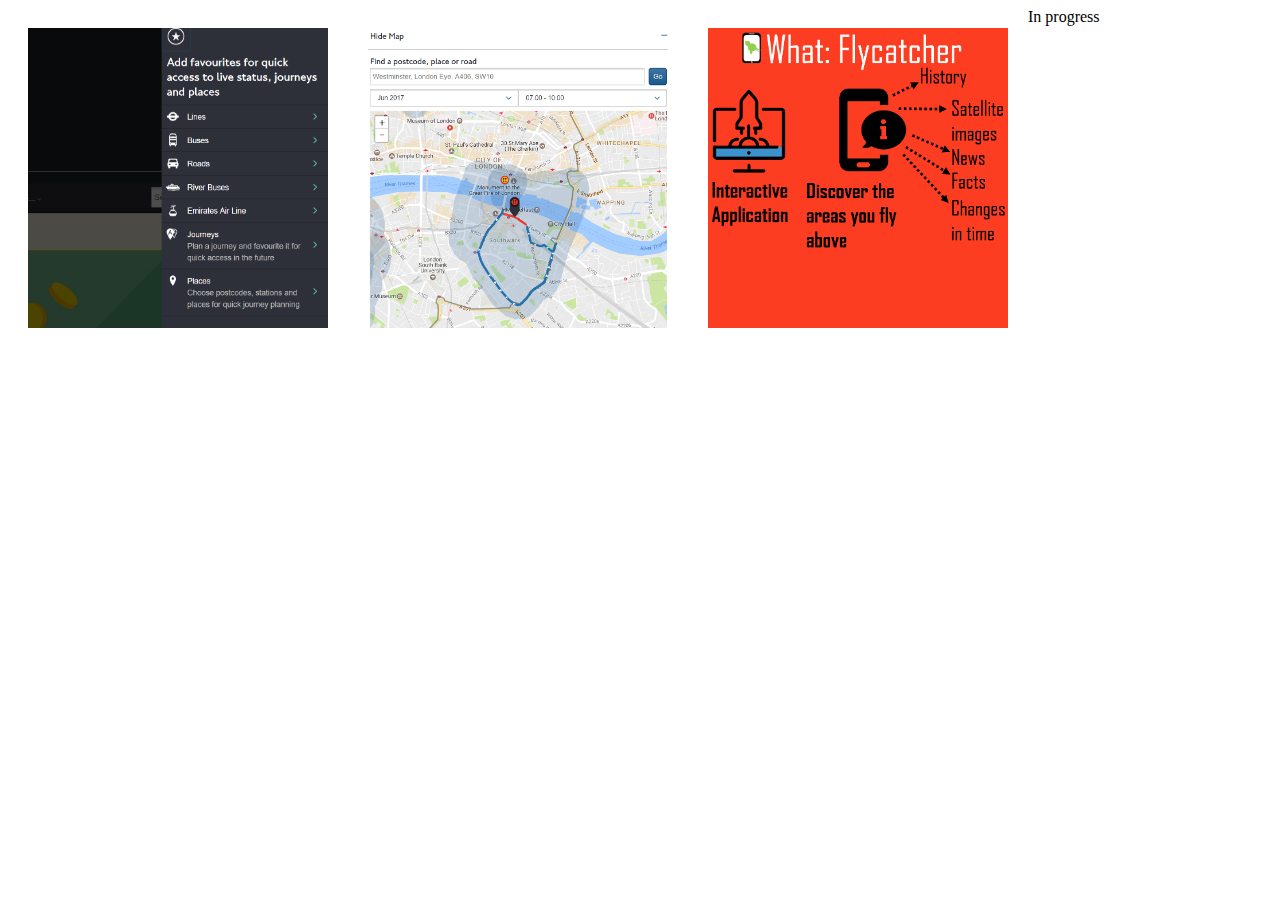
==== portfolio.html @ e0bfd677 "Update portfolio.html" ====
<!DOCTYPE html>
<html>
<head>
  <link rel="stylesheet" href="styles.css">
  <title>Afroditi Katika</title>
  <meta name="viewport" content="width=device-width, initial-scale=1.0">
</head>
<body>
In progress
  <img src="Screenshot%20(31).png" alt="TfL project - Personalisation">
  <img src="Screenshot%20(32).png" alt="TfL project - Travel Advice maps">
  <img src="Screenshot%20(33).png" alt="NASA Hackathon submission">

</body>
</html>
---- styles.css ----
.city {
    float: left;
    margin: 5px;
    padding: 15px;
    max-width: 300px;
    min-width: 300px;
    height: 300px;
    background-color: #22A39F;
    opacity: 0.7;
  
  }

img {

    float: left;
    margin: 5px;
    padding: 15px;
    max-width: 300px;
    min-width: 300px;
    height: 300px; 
}

h1 {
    font-family: garamond;
    color: #22A39F;
    font-size: 50px;
    text-align: center;
}


h3 {
    font-size: 20px;
    font-family: garamond;
    text-align: center;
    color: #727878;
}

h2 {
    font-family: arial;
    font-size: 40px;
    text-align: center;
}


#AboutDIV, #WorkDIV, #EducationDIV, #ToolboxDIV, #ConnectDIV {
    font-family: arial;
    font-size: 20px;
    text-align: left;
    display: none;
}

ul {
    list-style-type: square;
}
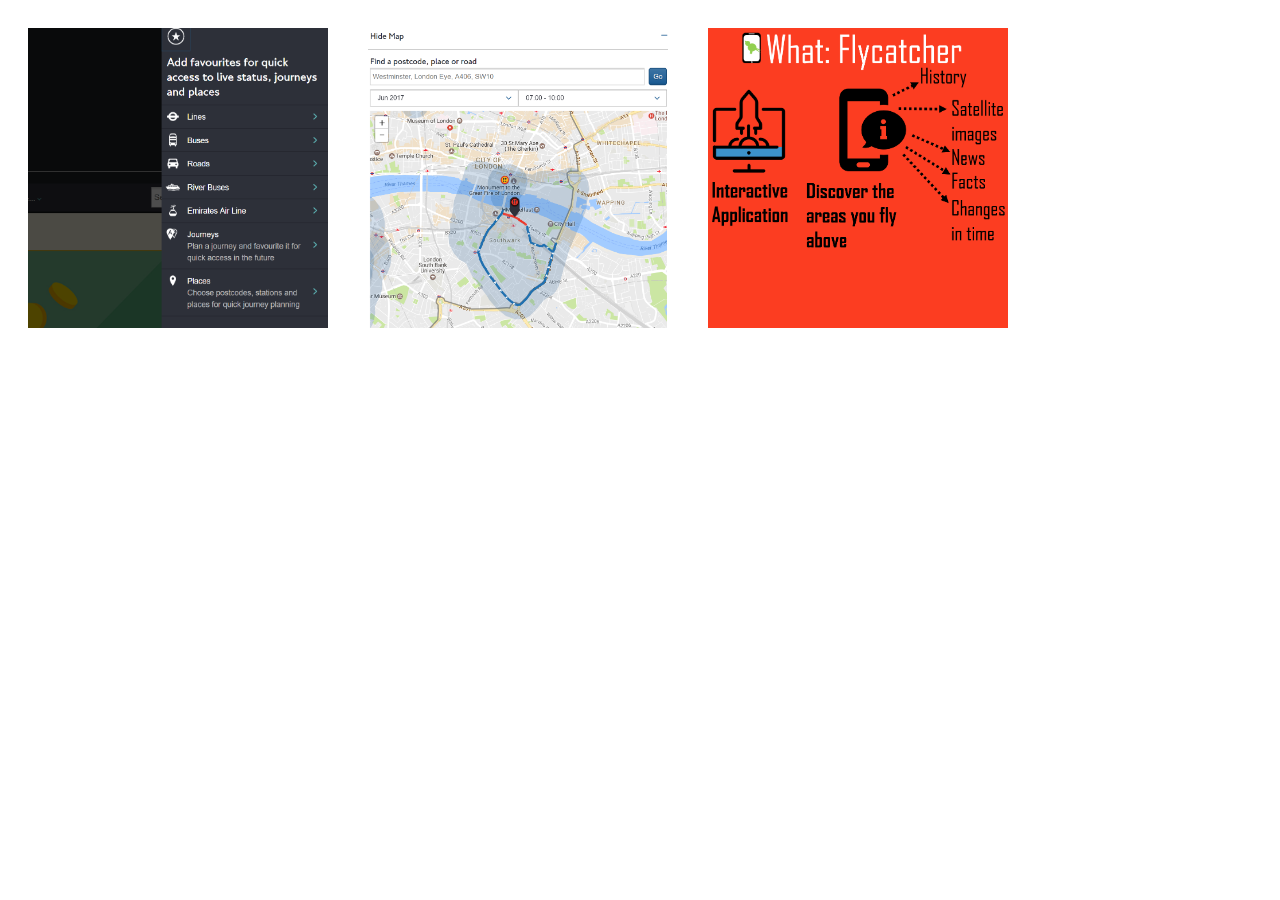
==== commit d642a8c7: "Update portfolio.html" ====
--- a/portfolio.html
+++ b/portfolio.html
@@ -2,11 +2,11 @@
 <html>
 <head>
   <link rel="stylesheet" href="styles.css">
-  <title>Afroditi Katika</title>
+  <title>Afroditi Katika - Portfolio</title>
+  <link rel="shortcut icon" href="favicon.ico" type="image/x-icon">
   <meta name="viewport" content="width=device-width, initial-scale=1.0">
 </head>
 <body>
-In progress
   <img src="Screenshot%20(31).png" alt="TfL project - Personalisation">
   <img src="Screenshot%20(32).png" alt="TfL project - Travel Advice maps">
   <img src="Screenshot%20(33).png" alt="NASA Hackathon submission">
--- a/styles.css
+++ b/styles.css
@@ -42,7 +42,7 @@
 }
 
 
-#AboutDIV, #WorkDIV, #EducationDIV, #ToolboxDIV, #ConnectDIV {
+#AboutDIV, #WorkDIV, #EducationDIV, #ToolboxDIV, #ConnectDIV, #PastAdventuresDIV {
     font-family: arial;
     font-size: 20px;
     text-align: left;
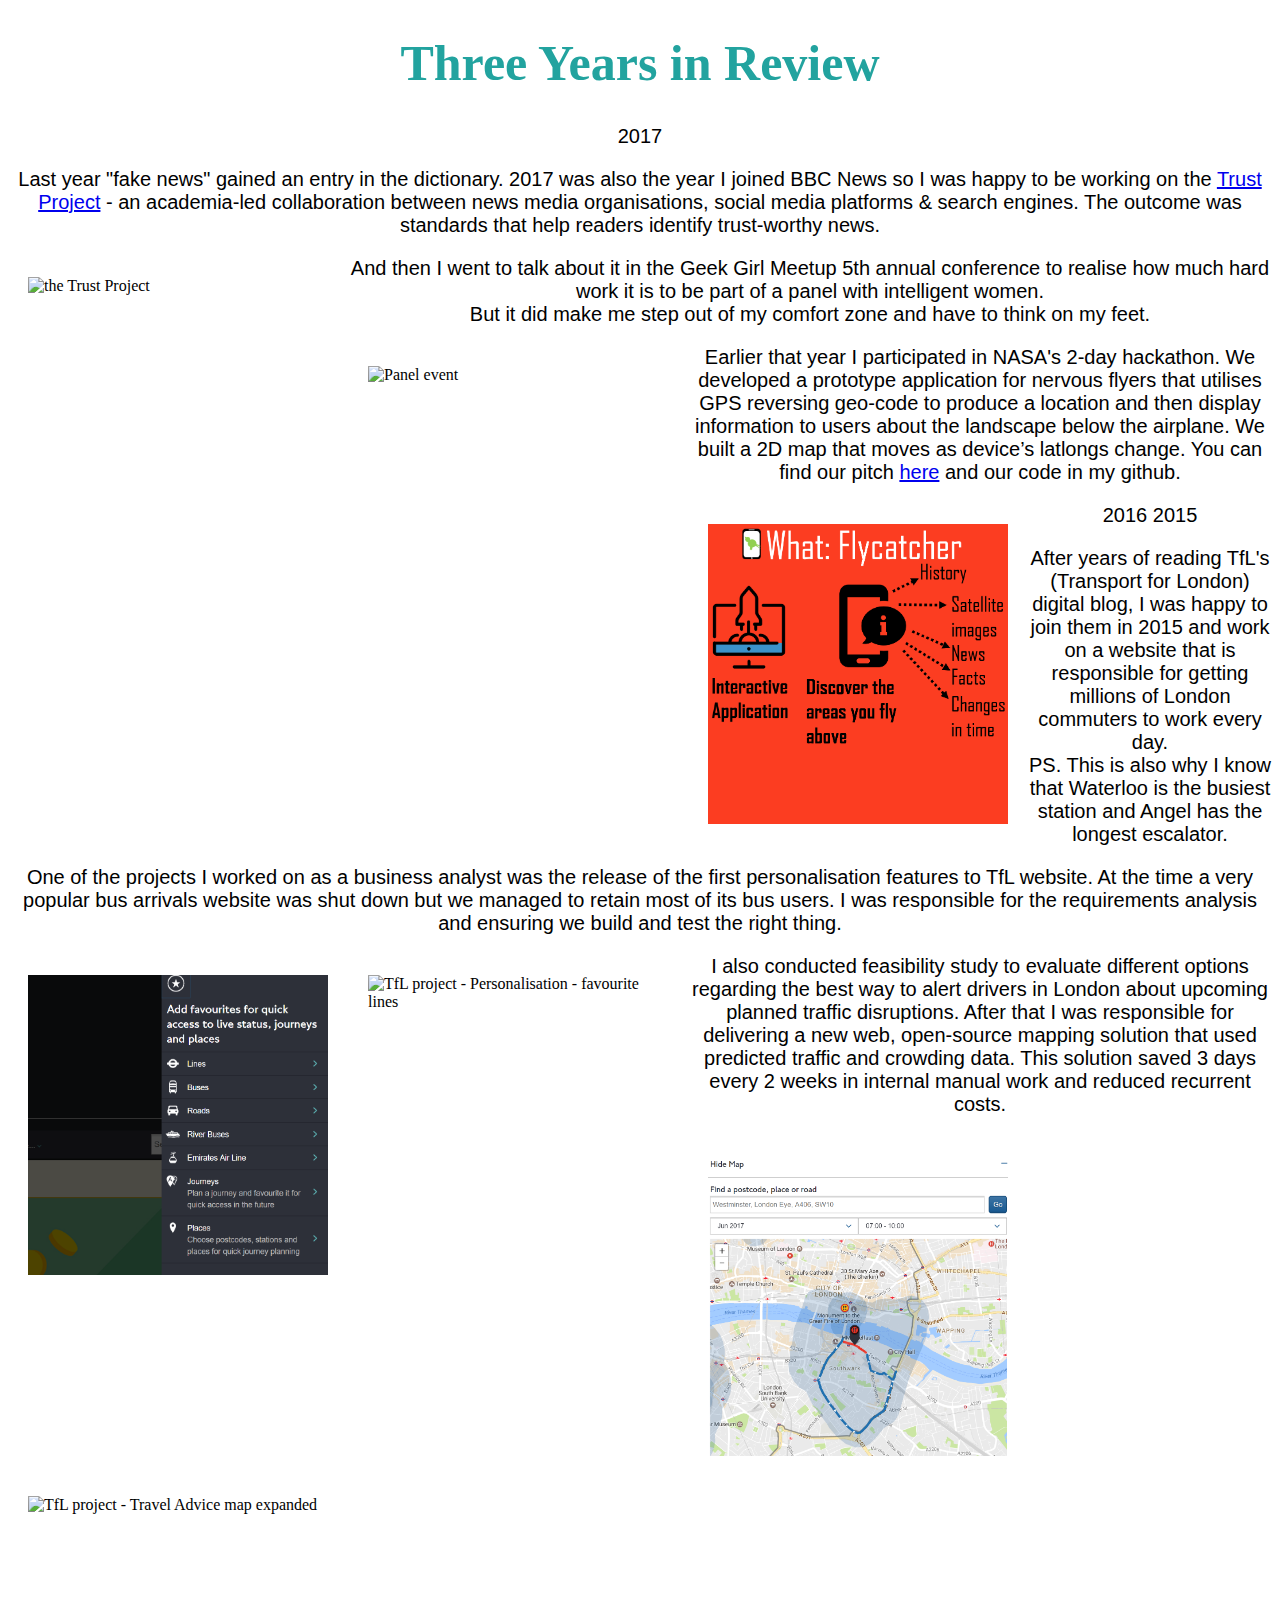
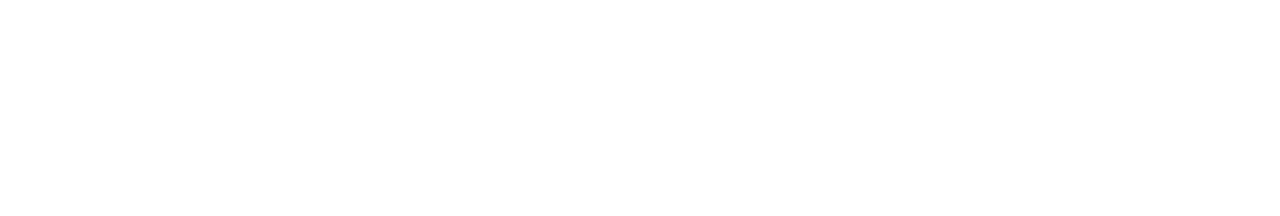
==== commit afe7f700: "Update portfolio.html" ====
--- a/portfolio.html
+++ b/portfolio.html
@@ -7,9 +7,38 @@
   <meta name="viewport" content="width=device-width, initial-scale=1.0">
 </head>
 <body>
+	 <h1>Three Years in Review</h1>
+	 <div class="yearcity">
+	 	<p class="year">2017</p> 
+	 </div>
+	 <div class="whitecity">
+	 	<p>Last year "fake news" gained an entry in the dictionary. 2017 was also the year I joined BBC News so I was happy to be working on the <a href="https://thetrustproject.org/">Trust Project</a> - an academia-led collaboration between news media organisations, social media platforms & search engines. The outcome was standards that help readers identify trust-worthy news.</p>
+	 </div>
+	 <img src="Screenshot%20(42).png" alt="the Trust Project">
+	 <div class="whitecity">
+	 	<p>And then I went to talk about it in the Geek Girl Meetup 5th annual conference to realise how much hard work it is to be part of a panel with intelligent women. <br>But it did make me step out of my comfort zone and have to think on my feet. </p>
+	 </div>
+	 <img src="socialmedia.jpg" alt="Panel event"> 
+	  <div class="whitecity">
+	 	<p>Earlier that year I participated in NASA's 2-day hackathon. We developed a prototype application for nervous flyers that utilises GPS reversing geo-code to produce a location and then display information to users about the landscape below the airplane. We built a 2D map that moves as device’s latlongs change. You can find our pitch <a href="https://2017.spaceappschallenge.org/challenges/earth-and-us/pilots-plus/teams/flycatcher/project">here</a> and our code in my github.</p>
+	 </div>
+	 <img src="Screenshot%20(33).png" alt="NASA Hackathon submission">
+ 	 <div class="yearcity">
+	 	<p class="year">2016 2015</p>
+	 </div>
+	 <div class="whitecity">
+	 	<p>After years of reading TfL's (Transport for London) digital blog, I was happy to join them in 2015 and work on a website that is responsible for getting millions of London commuters to work every day.<br>PS. This is also why I know that Waterloo is the busiest station and Angel has the longest escalator.</p>
+	 </div>
+	 <div class="whitecity">
+	 	<p>One of the projects I worked on as a business analyst was the release of the first personalisation features to TfL website. At the time a very popular bus arrivals website was shut down but we managed to retain most of its bus users. I was responsible for the requirements analysis and ensuring we build and test the right thing. </p>
+	 </div>
   <img src="Screenshot%20(31).png" alt="TfL project - Personalisation">
+  <img src="Screenshot%20(43).png" alt="TfL project - Personalisation - favourite lines">
+   <div class="whitecity">
+	 	<p>I also conducted feasibility study to evaluate different options regarding the best way to alert drivers in London about upcoming planned traffic disruptions. After that I was responsible for delivering a new web, open-source mapping solution that used predicted traffic and crowding data. This solution saved 3 days every 2 weeks in internal manual work and reduced recurrent costs.</p>
+	 </div>
   <img src="Screenshot%20(32).png" alt="TfL project - Travel Advice maps">
-  <img src="Screenshot%20(33).png" alt="NASA Hackathon submission">
-
+  <img src="Screenshot%20(44).png" alt="TfL project - Travel Advice map expanded">
+ 
 </body>
 </html>
--- a/styles.css
+++ b/styles.css
@@ -9,6 +9,33 @@
     opacity: 0.7;
   
   }
+
+.dweller {
+    float: left;
+    margin: 5px;
+    padding: 15px;
+    min-width: 640px;
+    max-width: 640px;
+    height: 300px;
+    background-color: #22A39F;
+    opacity: 0.7;
+  
+  }
+
+  @media only screen and (max-width:680px) {
+  /* For mobile phones: */
+  .dweller {
+    float: left;
+    margin: 5px;
+    padding: 15px;
+    max-width: 300px;
+    min-width: 300px;
+    height: 300px;
+    background-color: #22A39F;
+    opacity: 0.7;
+  
+  }
+}
 
 img {
 
@@ -52,3 +79,10 @@
 ul {
     list-style-type: square;
 }
+
+p {
+
+ font-family: arial;
+    font-size: 20px;
+    text-align: center   
+}
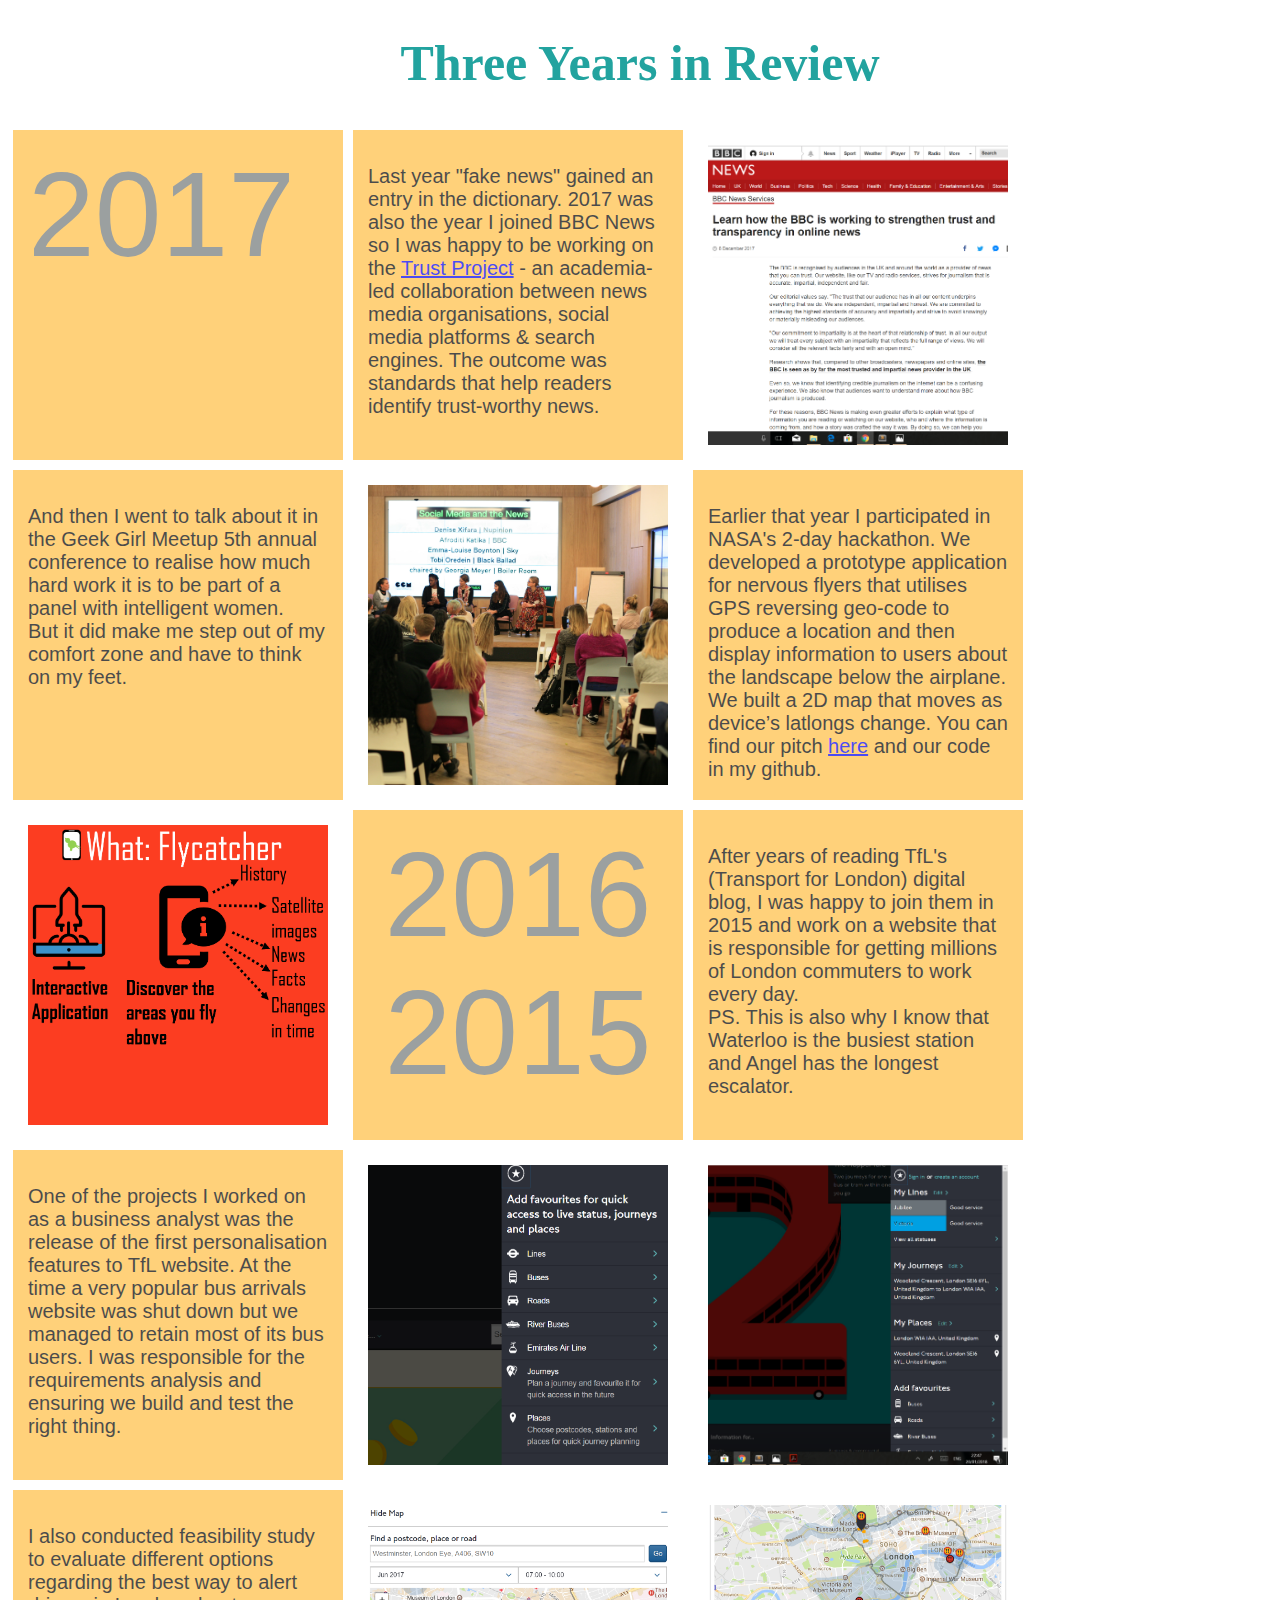
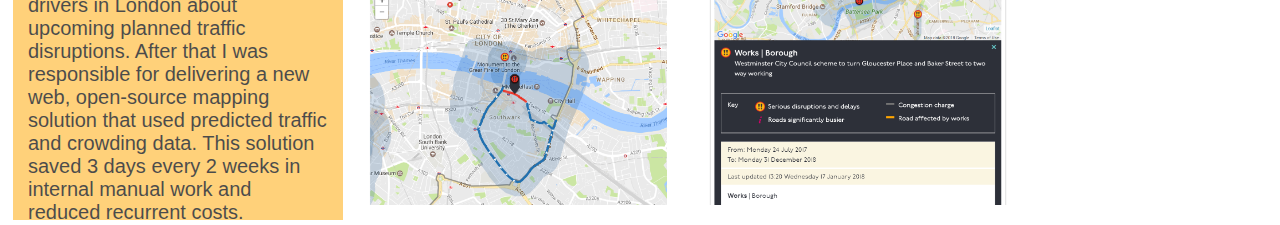
==== commit 3ae18ede: "Update portfolio.html" ====
--- a/portfolio.html
+++ b/portfolio.html
@@ -5,6 +5,16 @@
   <title>Afroditi Katika - Portfolio</title>
   <link rel="shortcut icon" href="favicon.ico" type="image/x-icon">
   <meta name="viewport" content="width=device-width, initial-scale=1.0">
+	<!-- Global site tag (gtag.js) - Google Analytics -->
+<script async src="https://www.googletagmanager.com/gtag/js?id=UA-112843878-1"></script>
+<script>
+  window.dataLayer = window.dataLayer || [];
+  function gtag(){dataLayer.push(arguments);}
+  gtag('js', new Date());
+
+  gtag('config', 'UA-112843878-1');
+</script>
+
 </head>
 <body>
 	 <h1>Three Years in Review</h1>
--- a/styles.css
+++ b/styles.css
@@ -9,6 +9,31 @@
     opacity: 0.7;
   
   }
+
+ .whitecity {
+    float: left;
+    margin: 5px;
+    padding: 15px;
+    max-width: 300px;
+    min-width: 300px;
+    height: 300px;
+    background-color: #ffbe42;
+    opacity: 0.7;
+  
+  } 
+
+  .yearcity {
+    float: left;
+    margin: 5px;
+    padding: 15px;
+    max-width: 300px;
+    min-width: 300px;
+    height: 300px;
+    background-color: #ffbe42;
+    opacity: 0.7;
+    
+  
+  } 
 
 .dweller {
     float: left;
@@ -37,6 +62,14 @@
   }
 }
 
+.year {
+     font-family: arial;
+     font-size: 120px;
+     color: #727878;
+     text-align: center;
+     display: table-cell;
+    vertical-align: middle;
+}
 img {
 
     float: left;
@@ -84,5 +117,12 @@
 
  font-family: arial;
     font-size: 20px;
-    text-align: center   
+    text-align: left;
 }
+
+#small {
+
+ font-family: arial;
+    font-size: 20px;
+    text-align: center;  
+}
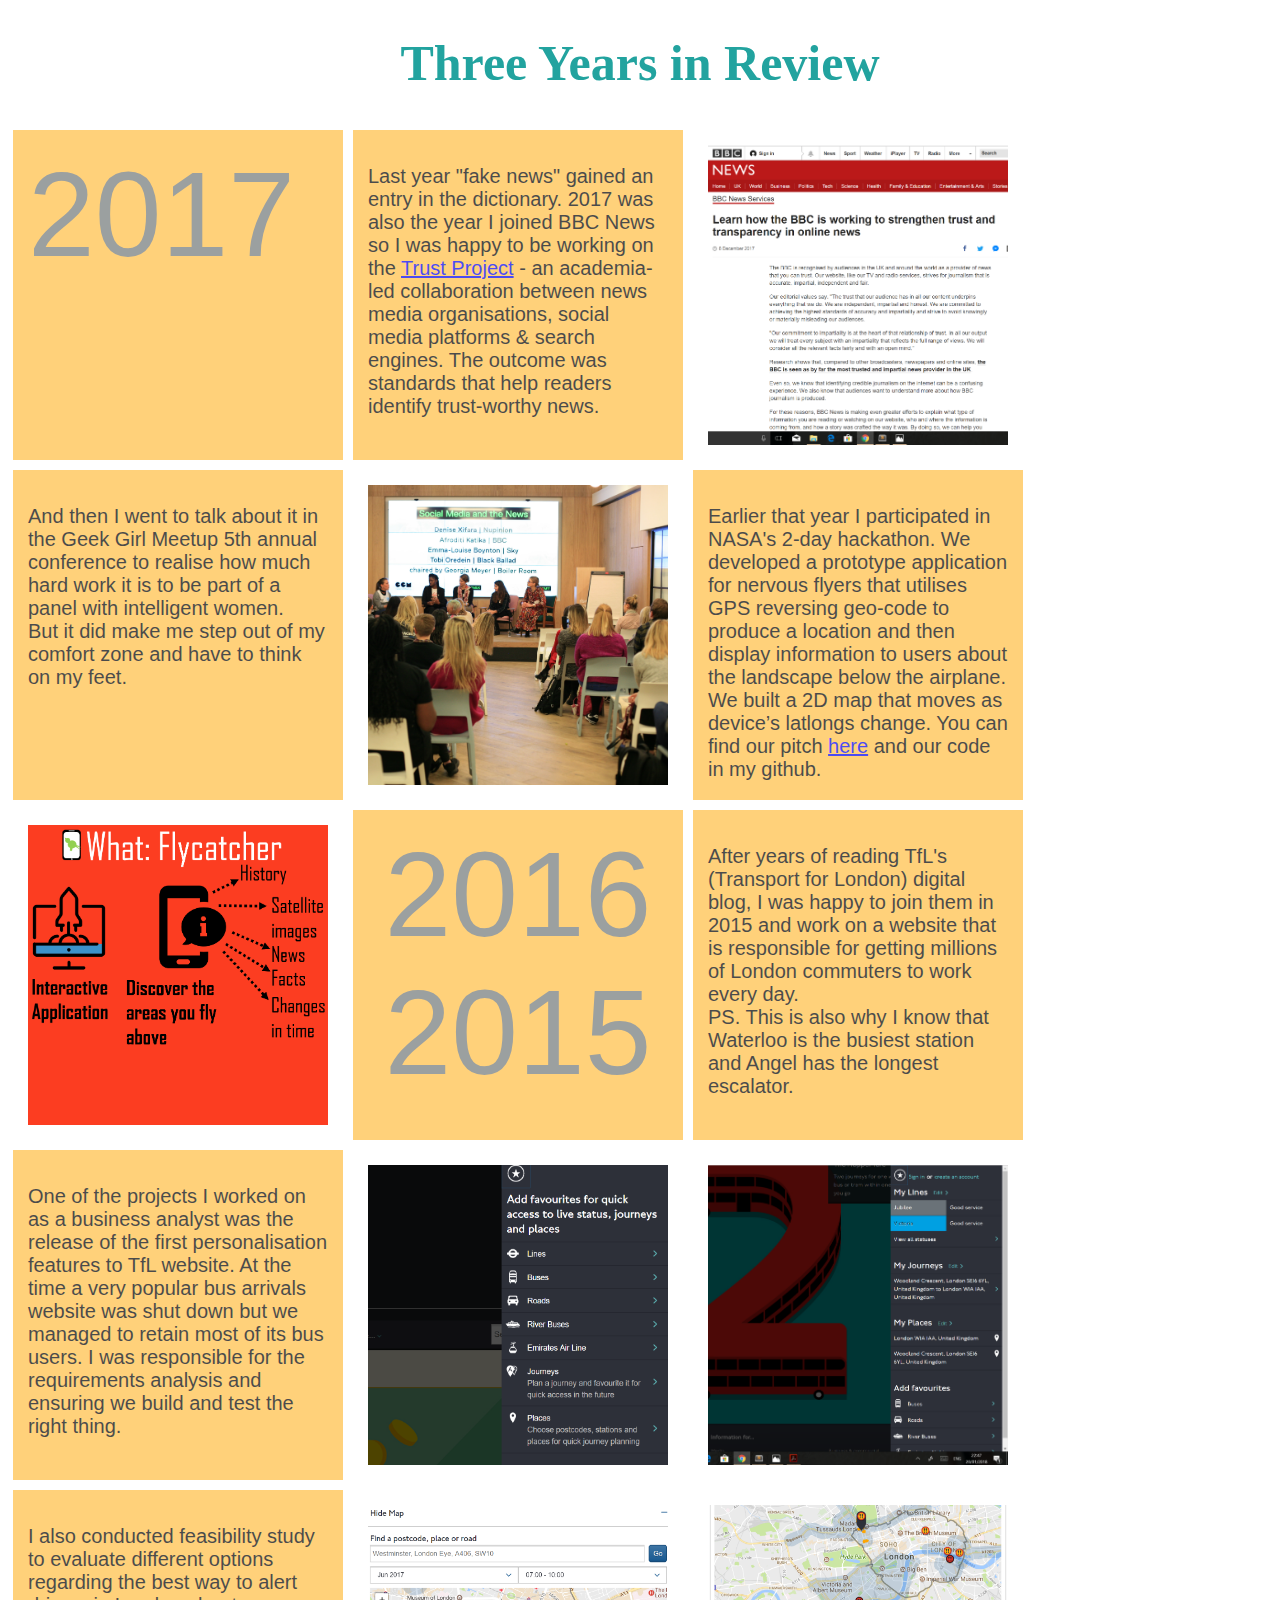
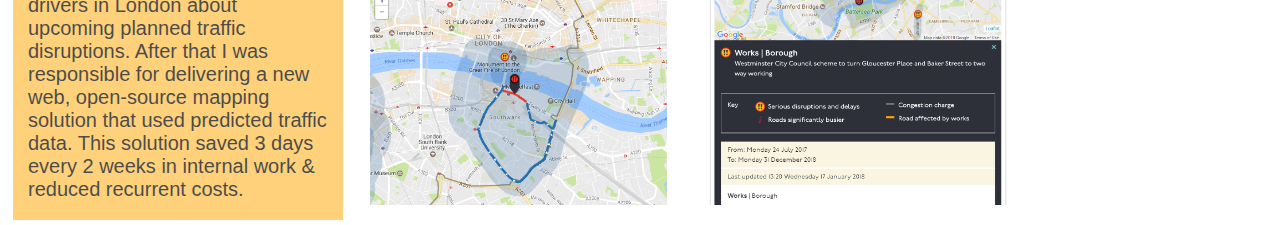
==== commit 76a8d230: "Update portfolio.html" ====
--- a/portfolio.html
+++ b/portfolio.html
@@ -45,7 +45,7 @@
   <img src="Screenshot%20(31).png" alt="TfL project - Personalisation">
   <img src="Screenshot%20(43).png" alt="TfL project - Personalisation - favourite lines">
    <div class="whitecity">
-	 	<p>I also conducted feasibility study to evaluate different options regarding the best way to alert drivers in London about upcoming planned traffic disruptions. After that I was responsible for delivering a new web, open-source mapping solution that used predicted traffic and crowding data. This solution saved 3 days every 2 weeks in internal manual work and reduced recurrent costs.</p>
+	 	<p>I also conducted feasibility study to evaluate different options regarding the best way to alert drivers in London about upcoming planned traffic disruptions. After that I was responsible for delivering a new web, open-source mapping solution that used predicted traffic data. This solution saved 3 days every 2 weeks in internal work & reduced recurrent costs.</p>
 	 </div>
   <img src="Screenshot%20(32).png" alt="TfL project - Travel Advice maps">
   <img src="Screenshot%20(44).png" alt="TfL project - Travel Advice map expanded">
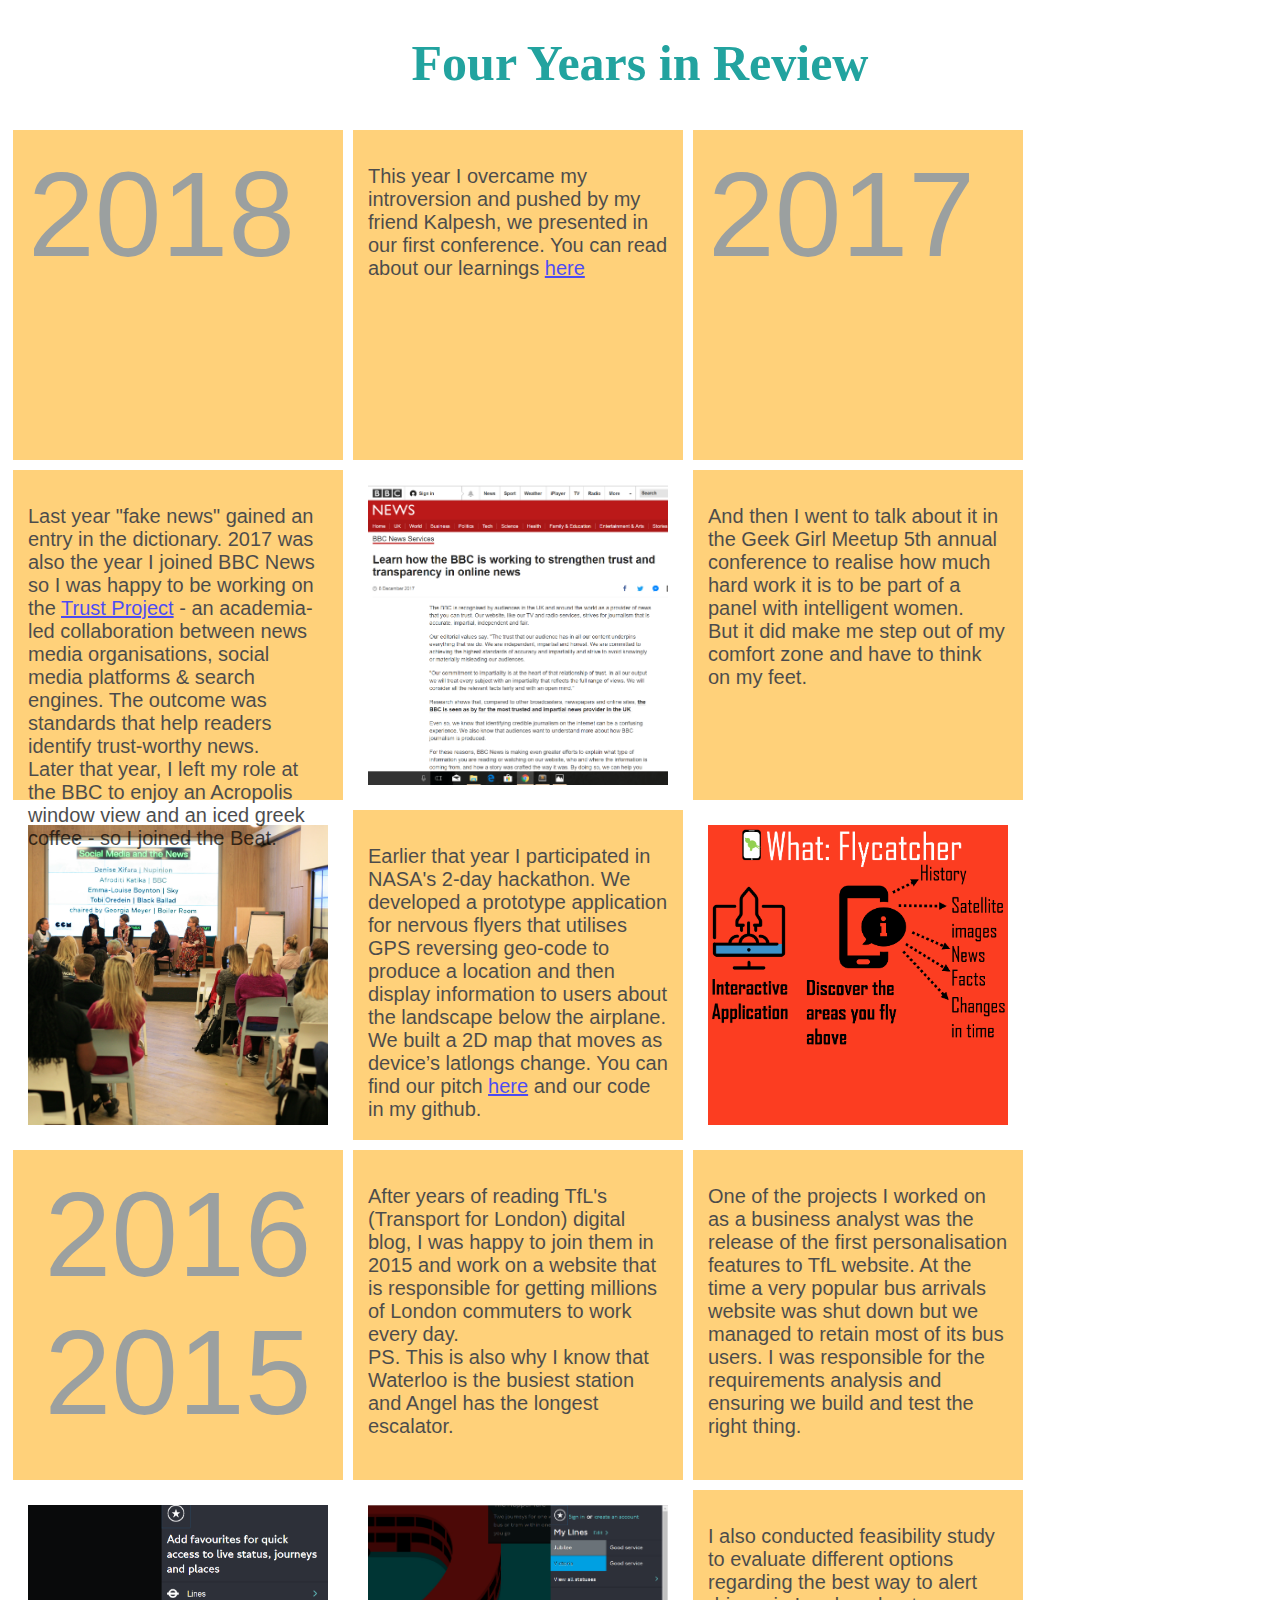
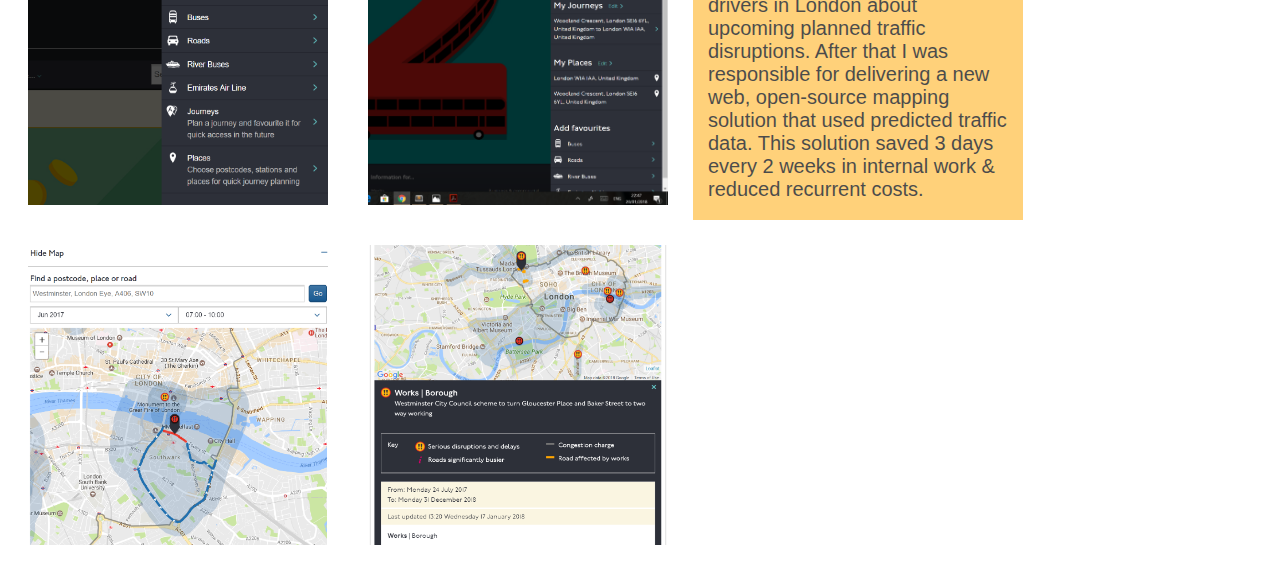
==== commit 94f85944: "Update portfolio.html" ====
--- a/portfolio.html
+++ b/portfolio.html
@@ -17,12 +17,18 @@
 
 </head>
 <body>
-	 <h1>Three Years in Review</h1>
+	 <h1>Four Years in Review</h1>
+	 <div class="yearcity">
+	 	<p class="year">2018</p> 
+	 </div>
+	 <div class="whitecity">
+	 	<p>This year I overcame my introversion and pushed by my friend Kalpesh, we presented in our first conference. You can read about our learnings <a href="https://medium.com/@kalpeshvasta/5-tips-to-nail-your-first-public-speaking-gig-889cbd65a7b0">here</a></p>
+	 </div>
 	 <div class="yearcity">
 	 	<p class="year">2017</p> 
 	 </div>
 	 <div class="whitecity">
-	 	<p>Last year "fake news" gained an entry in the dictionary. 2017 was also the year I joined BBC News so I was happy to be working on the <a href="https://thetrustproject.org/">Trust Project</a> - an academia-led collaboration between news media organisations, social media platforms & search engines. The outcome was standards that help readers identify trust-worthy news.</p>
+	 	<p>Last year "fake news" gained an entry in the dictionary. 2017 was also the year I joined BBC News so I was happy to be working on the <a href="https://thetrustproject.org/">Trust Project</a> - an academia-led collaboration between news media organisations, social media platforms & search engines. The outcome was standards that help readers identify trust-worthy news.<br> Later that year, I left my role at the BBC to enjoy an Acropolis window view and an iced greek coffee - so I joined the Beat.</p>
 	 </div>
 	 <img src="Screenshot%20(42).png" alt="the Trust Project">
 	 <div class="whitecity">
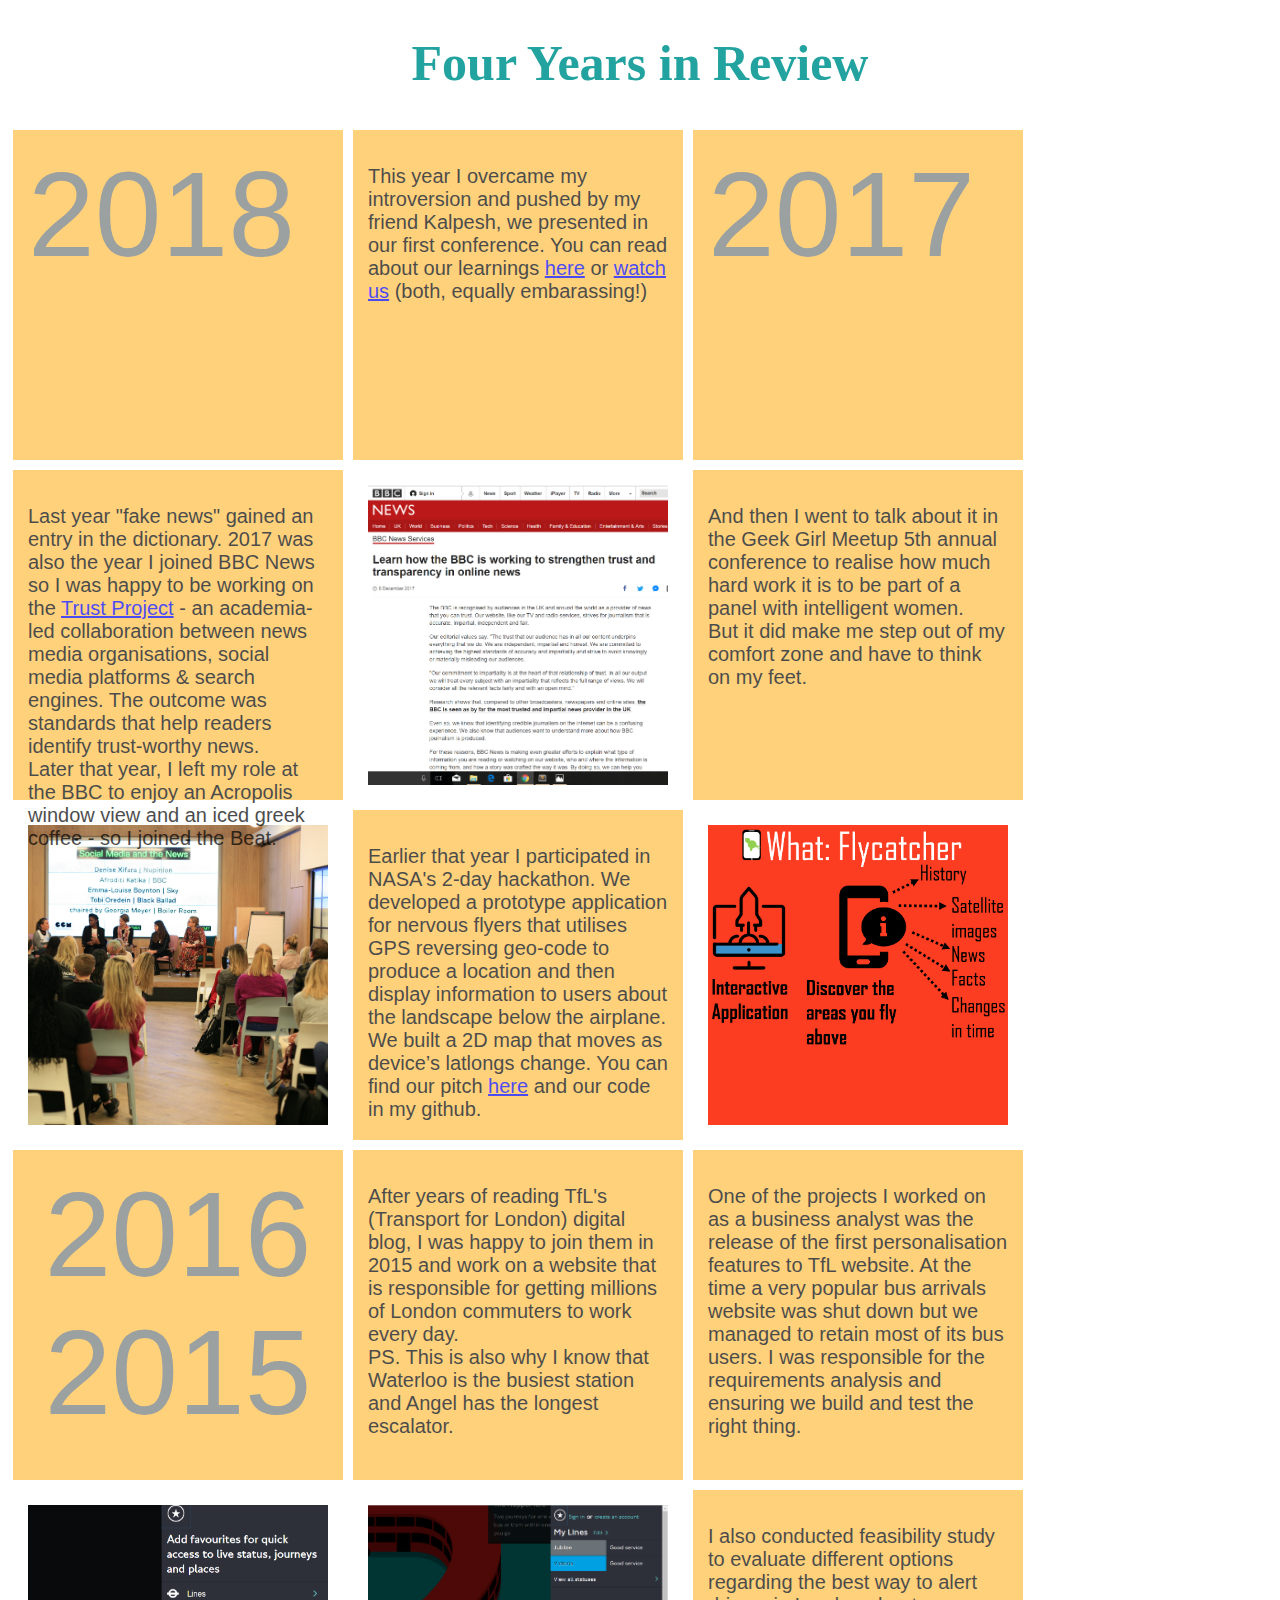
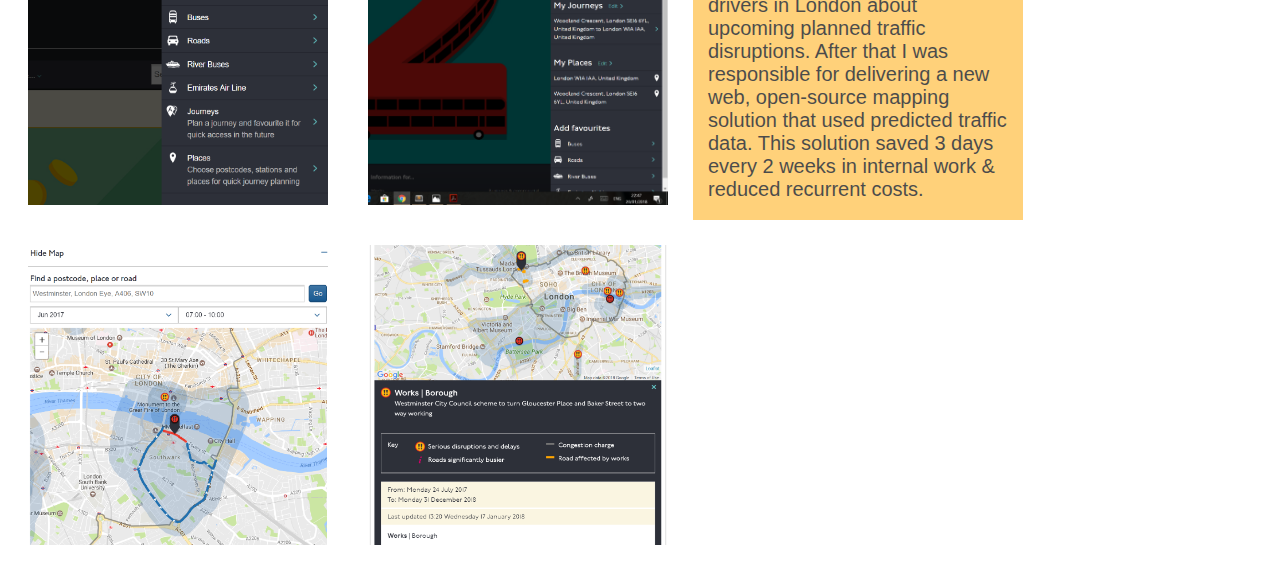
==== commit df057378: "Update portfolio.html" ====
--- a/portfolio.html
+++ b/portfolio.html
@@ -22,7 +22,7 @@
 	 	<p class="year">2018</p> 
 	 </div>
 	 <div class="whitecity">
-	 	<p>This year I overcame my introversion and pushed by my friend Kalpesh, we presented in our first conference. You can read about our learnings <a href="https://medium.com/@kalpeshvasta/5-tips-to-nail-your-first-public-speaking-gig-889cbd65a7b0">here</a></p>
+	 	<p>This year I overcame my introversion and pushed by my friend Kalpesh, we presented in our first conference. You can read about our learnings <a href="https://medium.com/@kalpeshvasta/5-tips-to-nail-your-first-public-speaking-gig-889cbd65a7b0">here</a> or <a href="https://vimeo.com/293196170/bcea5c7e4f">watch us</a> (both, equally embarassing!)</p>
 	 </div>
 	 <div class="yearcity">
 	 	<p class="year">2017</p> 
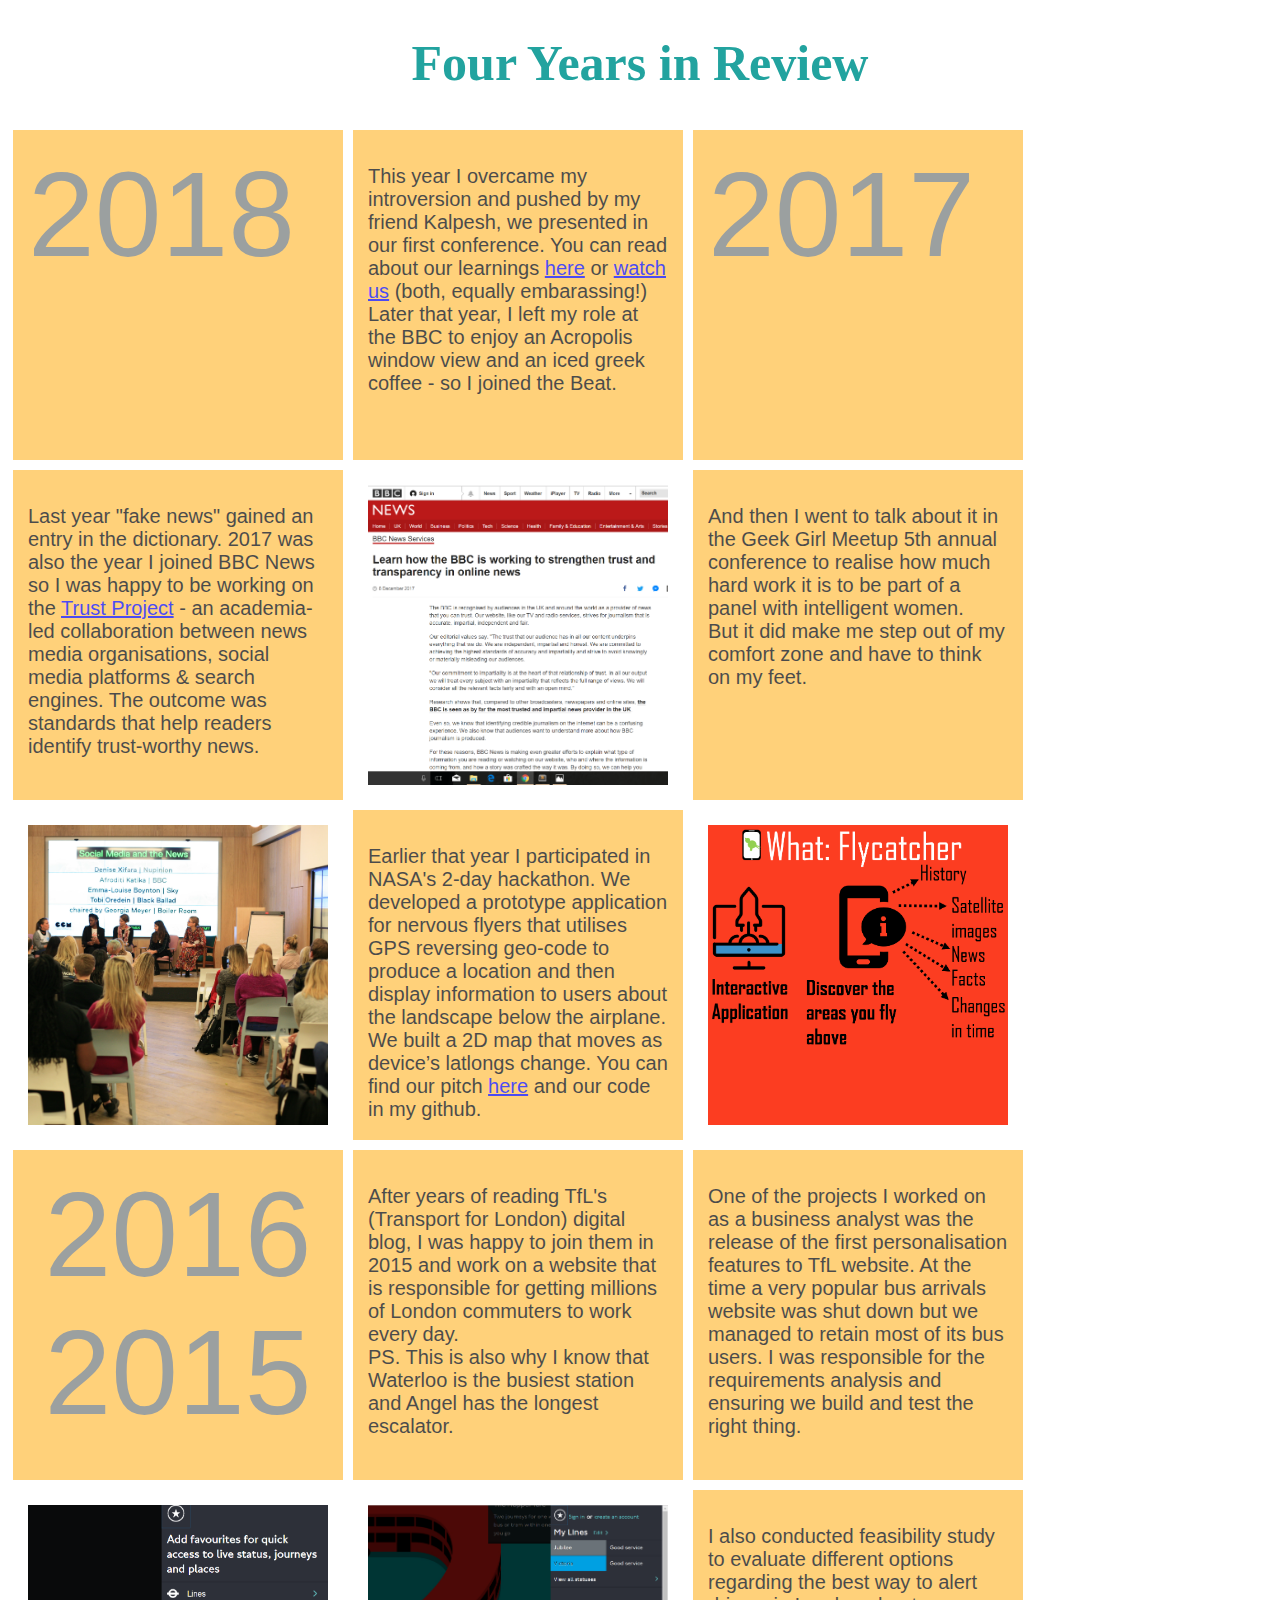
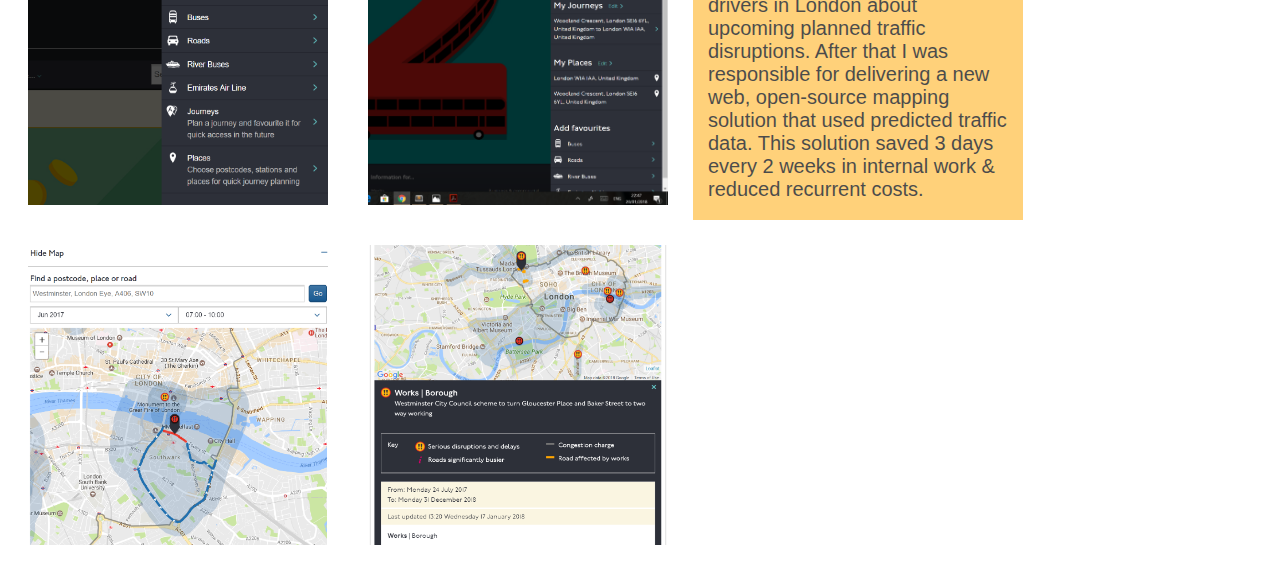
==== commit cbf4ee0b: "Update portfolio.html" ====
--- a/portfolio.html
+++ b/portfolio.html
@@ -22,13 +22,13 @@
 	 	<p class="year">2018</p> 
 	 </div>
 	 <div class="whitecity">
-	 	<p>This year I overcame my introversion and pushed by my friend Kalpesh, we presented in our first conference. You can read about our learnings <a href="https://medium.com/@kalpeshvasta/5-tips-to-nail-your-first-public-speaking-gig-889cbd65a7b0">here</a> or <a href="https://vimeo.com/293196170/bcea5c7e4f">watch us</a> (both, equally embarassing!)</p>
+	 	<p>This year I overcame my introversion and pushed by my friend Kalpesh, we presented in our first conference. You can read about our learnings <a href="https://medium.com/@kalpeshvasta/5-tips-to-nail-your-first-public-speaking-gig-889cbd65a7b0">here</a> or <a href="https://vimeo.com/293196170/bcea5c7e4f">watch us</a> (both, equally embarassing!) <br> Later that year, I left my role at the BBC to enjoy an Acropolis window view and an iced greek coffee - so I joined the Beat.</p>
 	 </div>
 	 <div class="yearcity">
 	 	<p class="year">2017</p> 
 	 </div>
 	 <div class="whitecity">
-	 	<p>Last year "fake news" gained an entry in the dictionary. 2017 was also the year I joined BBC News so I was happy to be working on the <a href="https://thetrustproject.org/">Trust Project</a> - an academia-led collaboration between news media organisations, social media platforms & search engines. The outcome was standards that help readers identify trust-worthy news.<br> Later that year, I left my role at the BBC to enjoy an Acropolis window view and an iced greek coffee - so I joined the Beat.</p>
+	 	<p>Last year "fake news" gained an entry in the dictionary. 2017 was also the year I joined BBC News so I was happy to be working on the <a href="https://thetrustproject.org/">Trust Project</a> - an academia-led collaboration between news media organisations, social media platforms & search engines. The outcome was standards that help readers identify trust-worthy news.</p>
 	 </div>
 	 <img src="Screenshot%20(42).png" alt="the Trust Project">
 	 <div class="whitecity">
